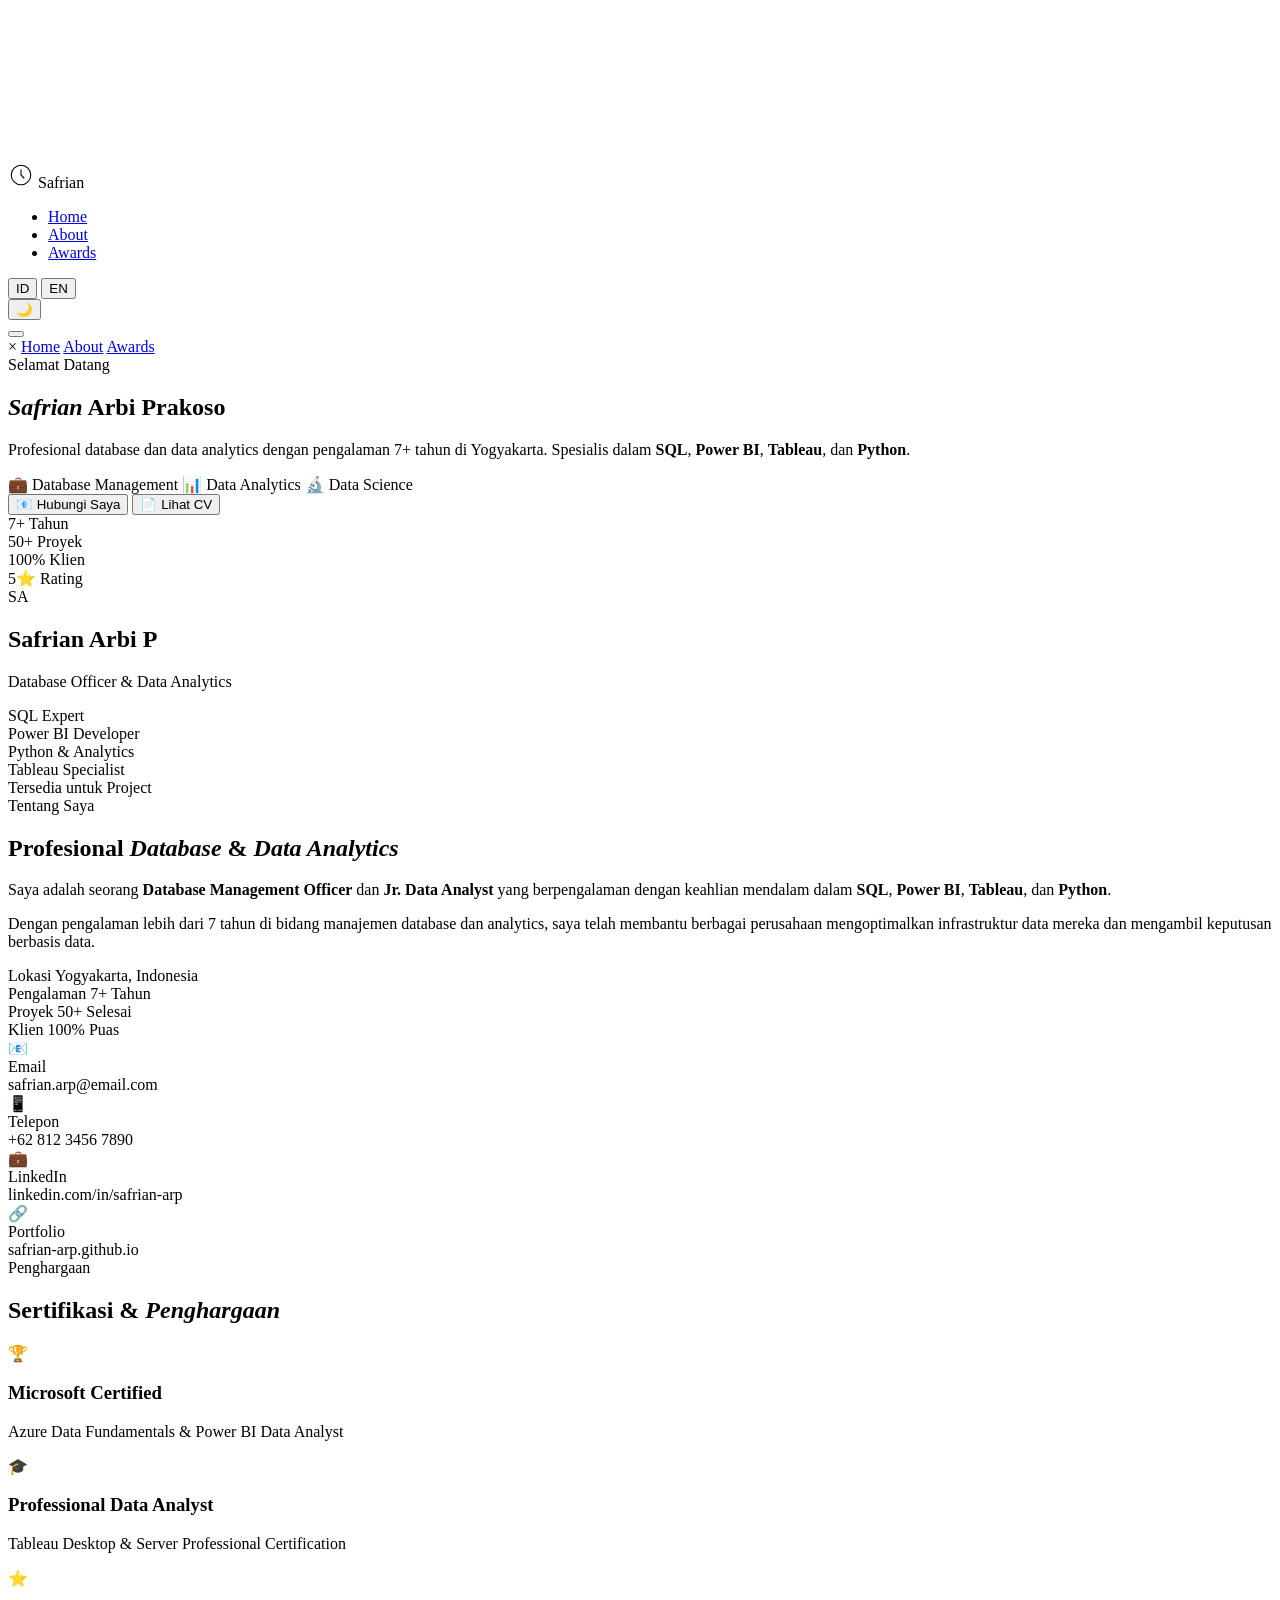
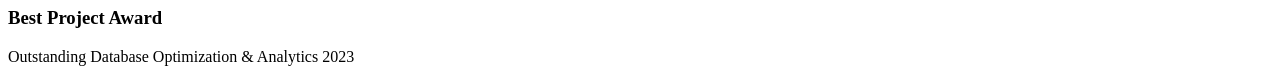
==== index.html @ 68225b96 "Refactor: Create index.html (HTML structure only)" ====
<!DOCTYPE html>
<html lang="id" data-theme="light">
<head>
  <meta charset="UTF-8"/>
  <meta name="viewport" content="width=device-width, initial-scale=1.0"/>
  <title>Safrian Arbi Prakoso | Database Management Officer & Data Analytics</title>
  <meta name="description" content="Safrian Arbi Prakoso — Database Management Officer & Jr. Data Analytics/Scientist berpengalaman 7+ tahun di Yogyakarta. Spesialis SQL, Power BI, Tableau, Python."/>
  <meta name="author" content="Safrian Arbi Prakoso"/>
  
  <!-- Premium Typography -->
  <link rel="preconnect" href="https://fonts.googleapis.com"/>
  <link rel="preconnect" href="https://fonts.gstatic.com" crossorigin/>
  <link href="https://fonts.googleapis.com/css2?family=Poppins:ital,wght@0,300;0,400;0,500;0,600;0,700;1,300;1,400&family=Space+Mono:wght@400;700&display=swap" rel="stylesheet"/>

  <!-- Stylesheet -->
  <link rel="stylesheet" href="css/style.css"/>
</head>
<body data-scroll="0">
  <canvas id="bg-canvas"></canvas>

  <!-- Navigation -->
  <nav>
    <div class="nav-logo">
      <svg viewBox="0 0 24 24" width="26" height="26" stroke="currentColor" fill="none">
        <circle cx="12" cy="12" r="9"></circle>
        <path d="M12 7v5l3 3"></path>
      </svg>
      <span>Safrian</span>
    </div>
    
    <div class="nav-right">
      <ul class="nav-links">
        <li><a href="#hero" class="active">Home</a></li>
        <li><a href="#about">About</a></li>
        <li><a href="#awards">Awards</a></li>
      </ul>
      
      <div class="nav-controls">
        <div class="lang-toggle">
          <button class="lang-btn active" data-lang="id">ID</button>
          <button class="lang-btn" data-lang="en">EN</button>
        </div>
        <button class="dark-toggle" aria-label="Toggle dark mode">🌙</button>
      </div>
    </div>
    
    <button class="hamburger" aria-label="Menu">
      <span></span>
      <span></span>
      <span></span>
    </button>
  </nav>

  <div class="mobile-menu">
    <span class="mobile-close">&times;</span>
    <a href="#hero">Home</a>
    <a href="#about">About</a>
    <a href="#awards">Awards</a>
  </div>

  <!-- Hero Section -->
  <section class="hero" id="hero">
    <div class="hero-bg-blob"></div>
    
    <div class="hero-left animate-fade-up">
      <div class="hero-eyebrow">
        <div class="hero-eyebrow-line"></div>
        <span class="hero-eyebrow-text">Selamat Datang</span>
        <div class="hero-eyebrow-line"></div>
      </div>

      <h1 class="hero-name animate-slide-left stagger-1">
        <em>Safrian</em> Arbi Prakoso
      </h1>

      <div class="hero-title-typing animate-fade-up stagger-2">
        <span id="typing-text"></span>
        <span class="typing-cursor"></span>
      </div>

      <p class="hero-desc animate-fade-up stagger-3">
        Profesional database dan data analytics dengan pengalaman 7+ tahun di Yogyakarta. 
        Spesialis dalam <strong>SQL</strong>, <strong>Power BI</strong>, <strong>Tableau</strong>, dan <strong>Python</strong>.
      </p>

      <div class="hero-badges animate-fade-up stagger-4">
        <span class="hero-badge">💼 Database Management</span>
        <span class="hero-badge">📊 Data Analytics</span>
        <span class="hero-badge">🔬 Data Science</span>
      </div>

      <div class="hero-actions animate-fade-up stagger-5">
        <button class="btn-outline">
          📧 Hubungi Saya
        </button>
        <button class="btn-outline">
          📄 Lihat CV
        </button>
      </div>

      <div class="hero-stats animate-scale stagger-3">
        <div>
          <span class="stat-num">7+</span>
          <span class="stat-label">Tahun</span>
        </div>
        <div>
          <span class="stat-num">50+</span>
          <span class="stat-label">Proyek</span>
        </div>
        <div>
          <span class="stat-num">100%</span>
          <span class="stat-label">Klien</span>
        </div>
        <div>
          <span class="stat-num">5⭐</span>
          <span class="stat-label">Rating</span>
        </div>
      </div>
    </div>

    <div class="hero-right animate-slide-right stagger-2">
      <div class="hero-card">
        <div class="hc-avatar">
          <!-- Placeholder avatar - ganti dengan foto Anda atau uncomment untuk menggunakan gambar -->
          <span>SA</span>
          <!-- <img src="images/profile.jpg" alt="Safrian Arbi Prakoso"> -->
        </div>
        <h2 class="hc-name">Safrian Arbi P</h2>
        <p class="hc-title">Database Officer & Data Analytics</p>
        
        <div class="hc-items">
          <div class="hc-item">
            <span class="hc-dot"></span>
            <span>SQL Expert</span>
          </div>
          <div class="hc-item">
            <span class="hc-dot"></span>
            <span>Power BI Developer</span>
          </div>
          <div class="hc-item">
            <span class="hc-dot"></span>
            <span>Python & Analytics</span>
          </div>
          <div class="hc-item">
            <span class="hc-dot"></span>
            <span>Tableau Specialist</span>
          </div>
        </div>

        <div class="hc-available">
          <span class="hc-pulse"></span>
          Tersedia untuk Project
        </div>
      </div>
    </div>
  </section>

  <!-- About Section -->
  <section id="about">
    <div class="section-inner">
      <div class="section-label animate-fade-up">
        <div class="section-label-line"></div>
        <span class="section-label-text">Tentang Saya</span>
      </div>
      <h2 class="section-title animate-fade-up stagger-1">
        Profesional <em>Database</em> & <em>Data Analytics</em>
      </h2>

      <div class="about-grid animate-fade-up stagger-2">
        <div class="about-text">
          <p>
            Saya adalah seorang <strong>Database Management Officer</strong> dan <strong>Jr. Data Analyst</strong> 
            yang berpengalaman dengan keahlian mendalam dalam <strong>SQL</strong>, <strong>Power BI</strong>, <strong>Tableau</strong>, 
            dan <strong>Python</strong>.
          </p>
          <p>
            Dengan pengalaman lebih dari 7 tahun di bidang manajemen database dan analytics, saya telah membantu 
            berbagai perusahaan mengoptimalkan infrastruktur data mereka dan mengambil keputusan berbasis data.
          </p>

          <div class="about-highlights">
            <div class="hl-item">
              <span class="hl-label">Lokasi</span>
              <span class="hl-val">Yogyakarta, Indonesia</span>
            </div>
            <div class="hl-item">
              <span class="hl-label">Pengalaman</span>
              <span class="hl-val">7+ Tahun</span>
            </div>
            <div class="hl-item">
              <span class="hl-label">Proyek</span>
              <span class="hl-val">50+ Selesai</span>
            </div>
            <div class="hl-item">
              <span class="hl-label">Klien</span>
              <span class="hl-val">100% Puas</span>
            </div>
          </div>
        </div>

        <div class="about-info">
          <div class="ai-item">
            <div class="ai-icon">📧</div>
            <div>
              <div class="ai-label">Email</div>
              <div class="ai-val">safrian.arp@email.com</div>
            </div>
          </div>
          <div class="ai-item">
            <div class="ai-icon">📱</div>
            <div>
              <div class="ai-label">Telepon</div>
              <div class="ai-val">+62 812 3456 7890</div>
            </div>
          </div>
          <div class="ai-item">
            <div class="ai-icon">💼</div>
            <div>
              <div class="ai-label">LinkedIn</div>
              <div class="ai-val">linkedin.com/in/safrian-arp</div>
            </div>
          </div>
          <div class="ai-item">
            <div class="ai-icon">🔗</div>
            <div>
              <div class="ai-label">Portfolio</div>
              <div class="ai-val">safrian-arp.github.io</div>
            </div>
          </div>
        </div>
      </div>
    </div>
  </section>

  <!-- Awards Section -->
  <section id="awards">
    <div class="section-inner">
      <div class="section-label animate-fade-up">
        <div class="section-label-line"></div>
        <span class="section-label-text">Penghargaan</span>
      </div>
      <h2 class="section-title animate-fade-up stagger-1">
        Sertifikasi & <em>Penghargaan</em>
      </h2>

      <div class="awards-grid animate-fade-up stagger-2">
        <div class="award-card">
          <span class="award-icon">🏆</span>
          <h3 class="award-title">Microsoft Certified</h3>
          <p class="award-desc">Azure Data Fundamentals & Power BI Data Analyst</p>
        </div>
        <div class="award-card">
          <span class="award-icon">🎓</span>
          <h3 class="award-title">Professional Data Analyst</h3>
          <p class="award-desc">Tableau Desktop & Server Professional Certification</p>
        </div>
        <div class="award-card">
          <span class="award-icon">⭐</span>
          <h3 class="award-title">Best Project Award</h3>
          <p class="award-desc">Outstanding Database Optimization & Analytics 2023</p>
        </div>
      </div>
    </div>
  </section>

  <!-- JavaScript -->
  <script src="js/script.js"></script>
</body>
</html>
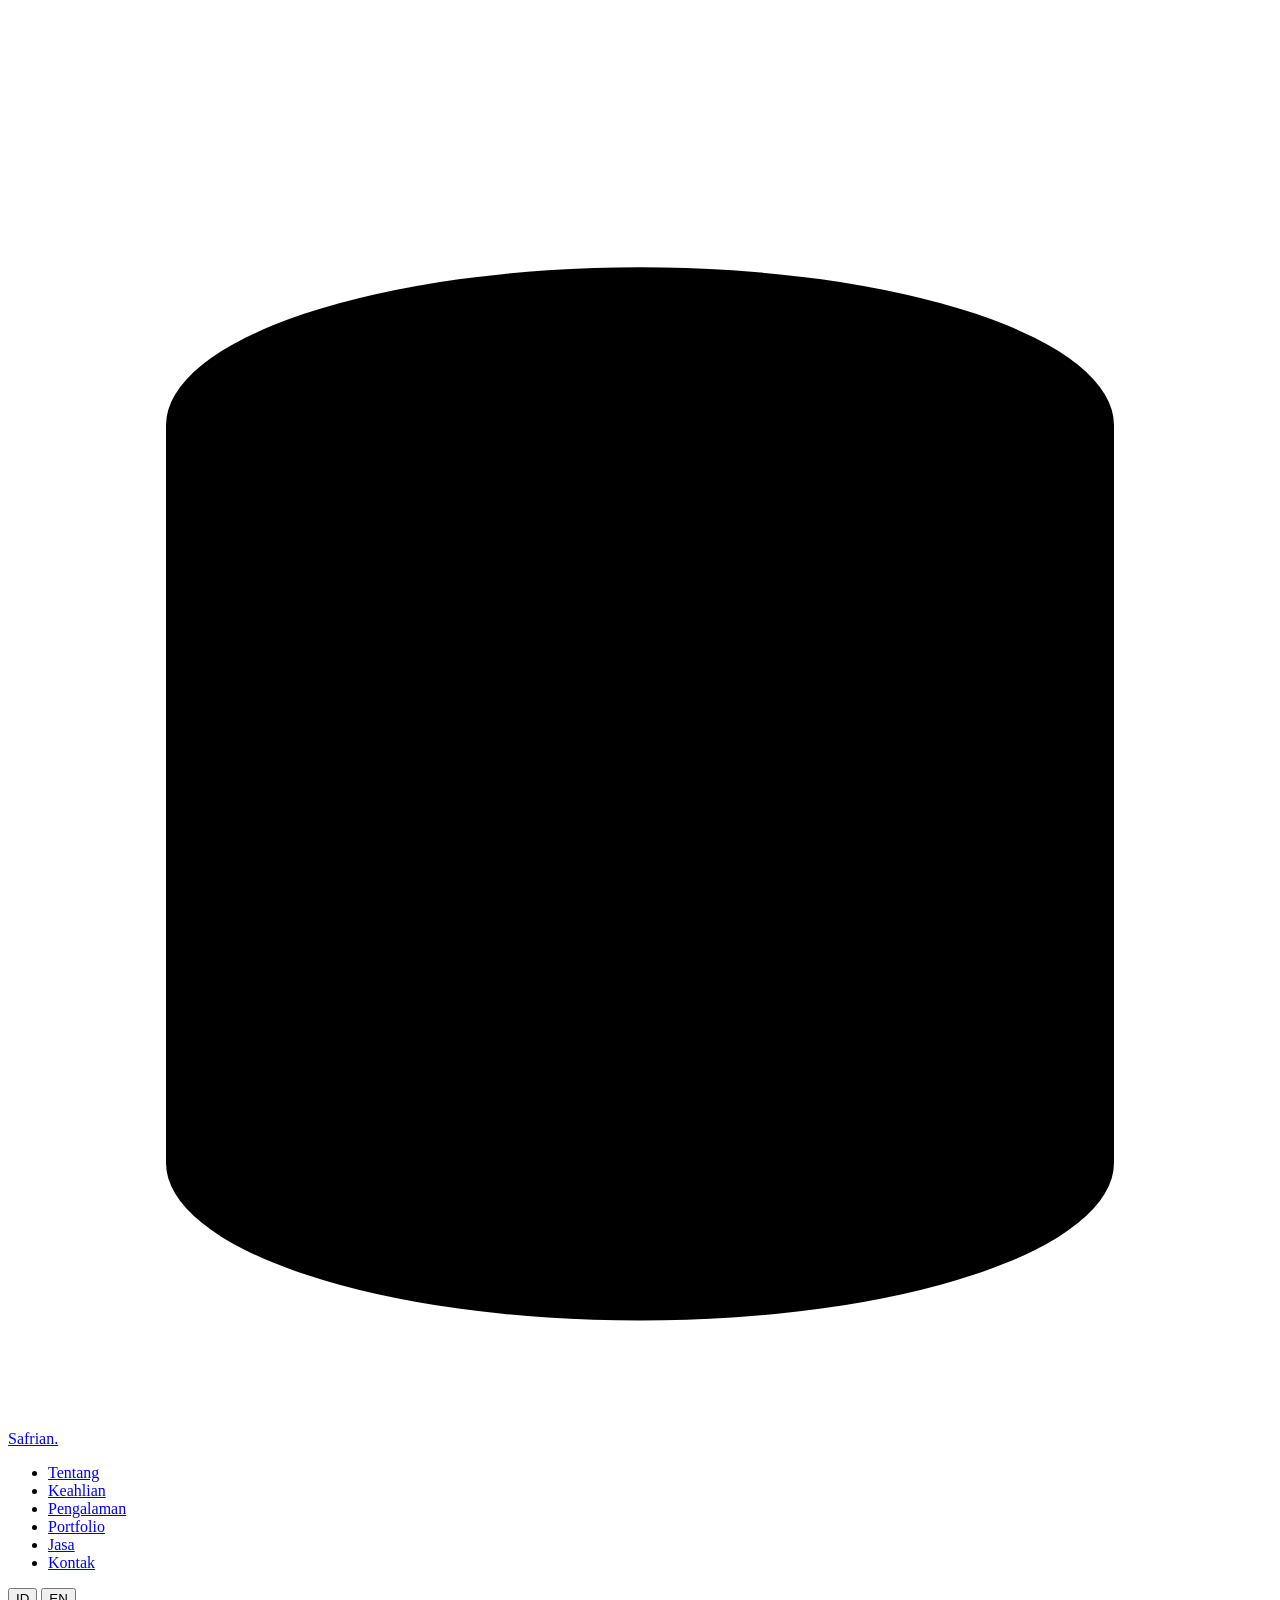
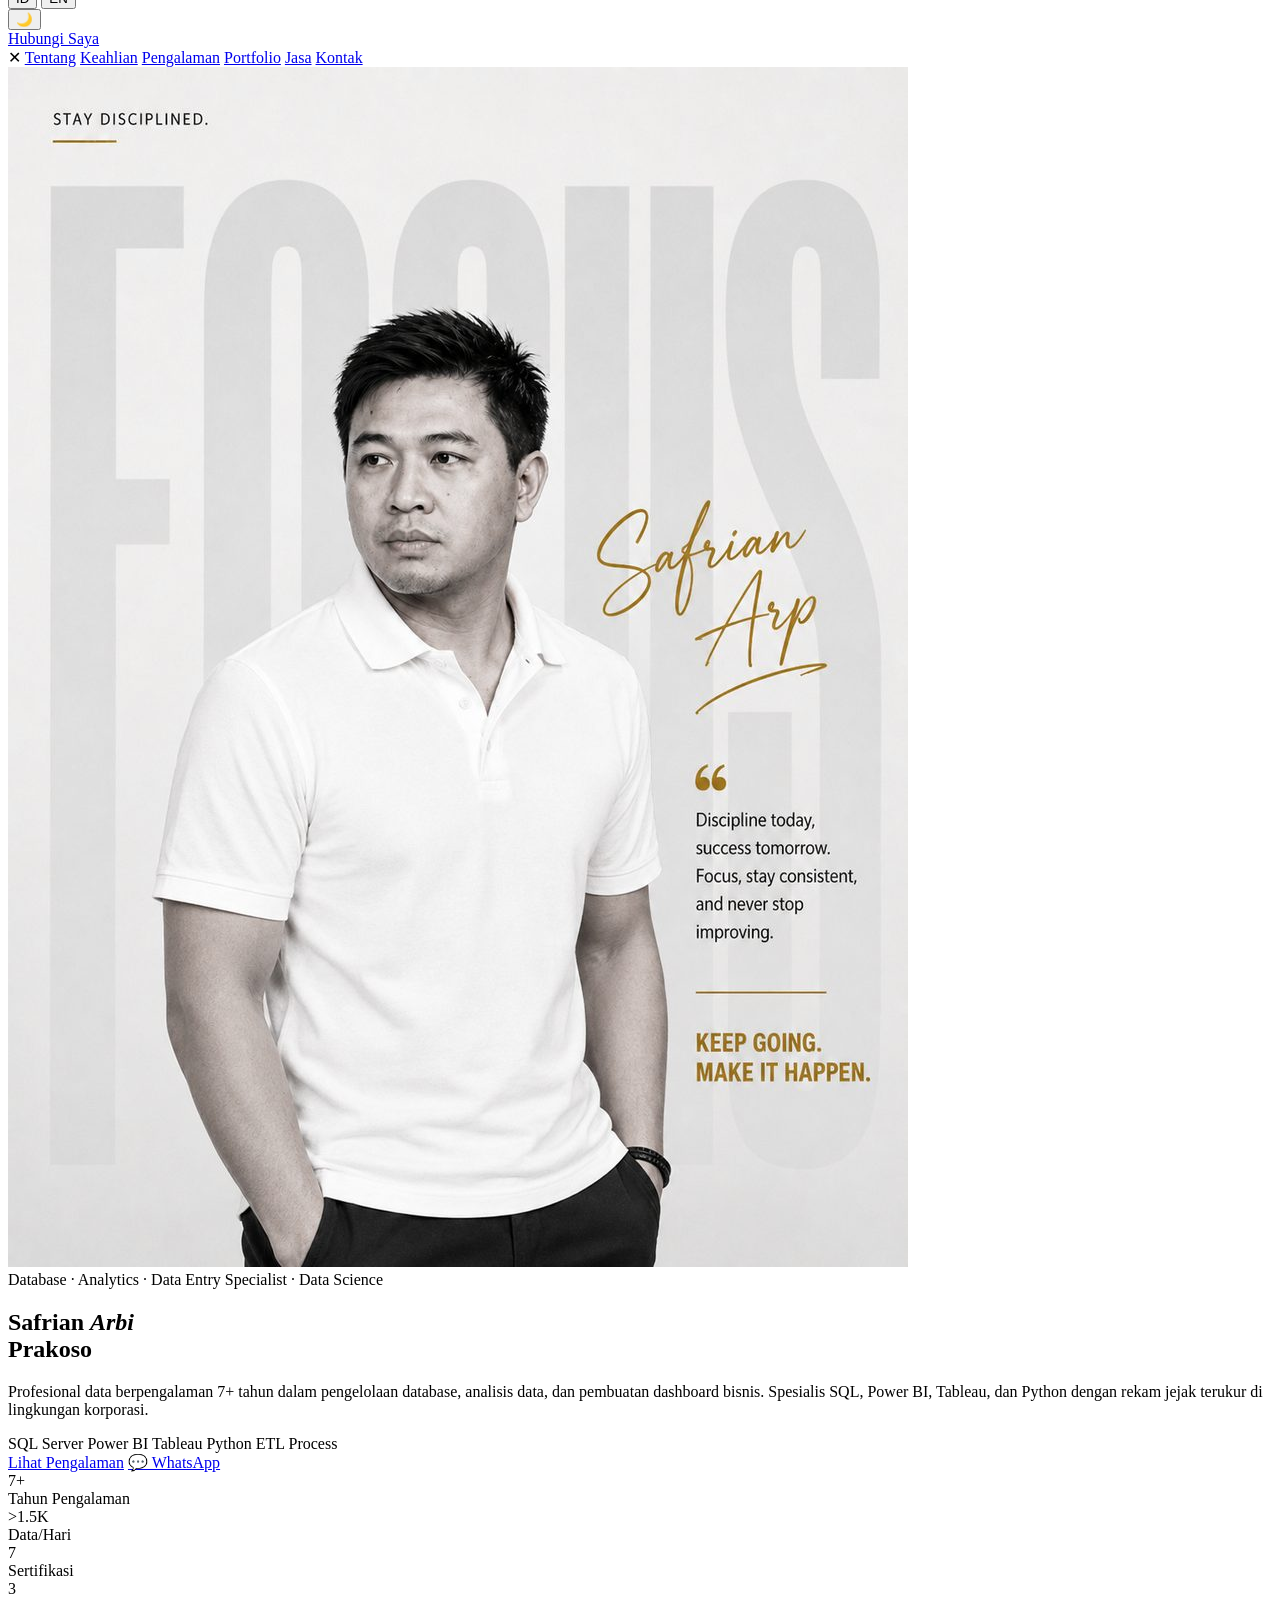
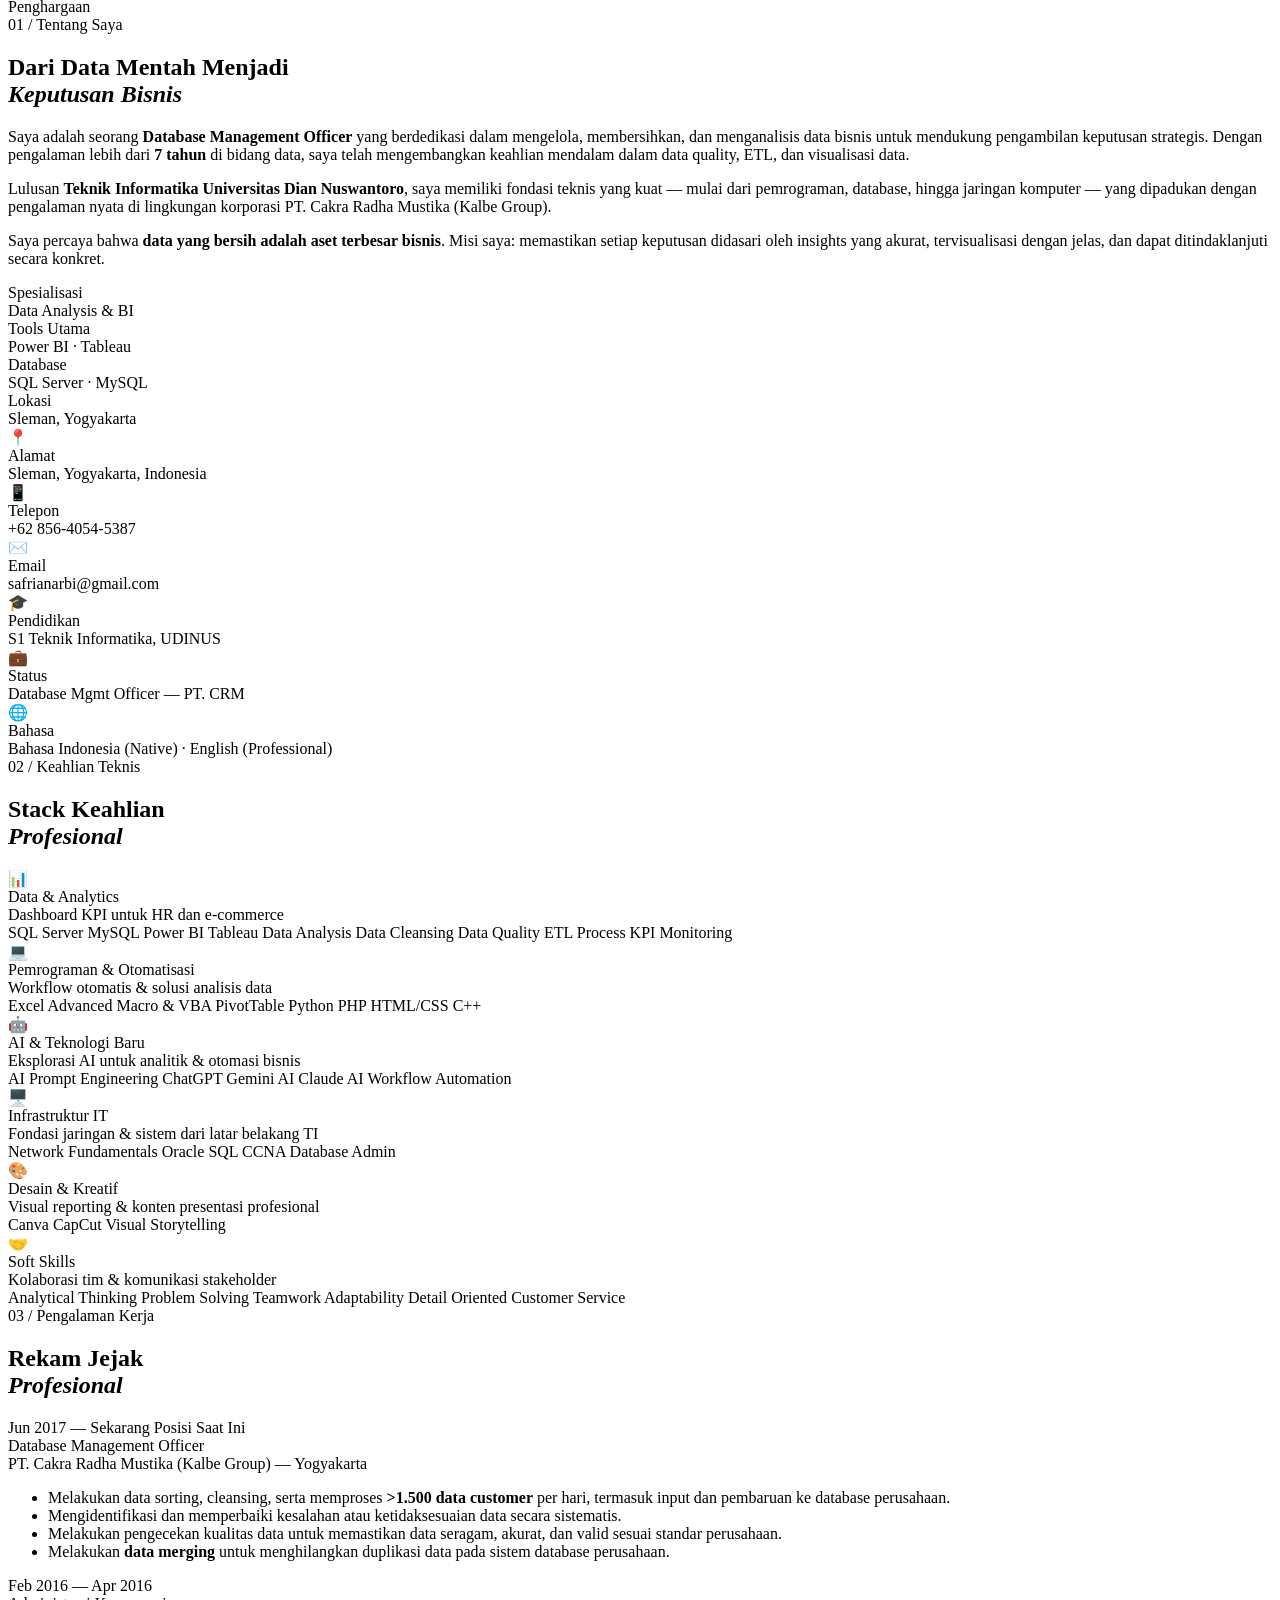
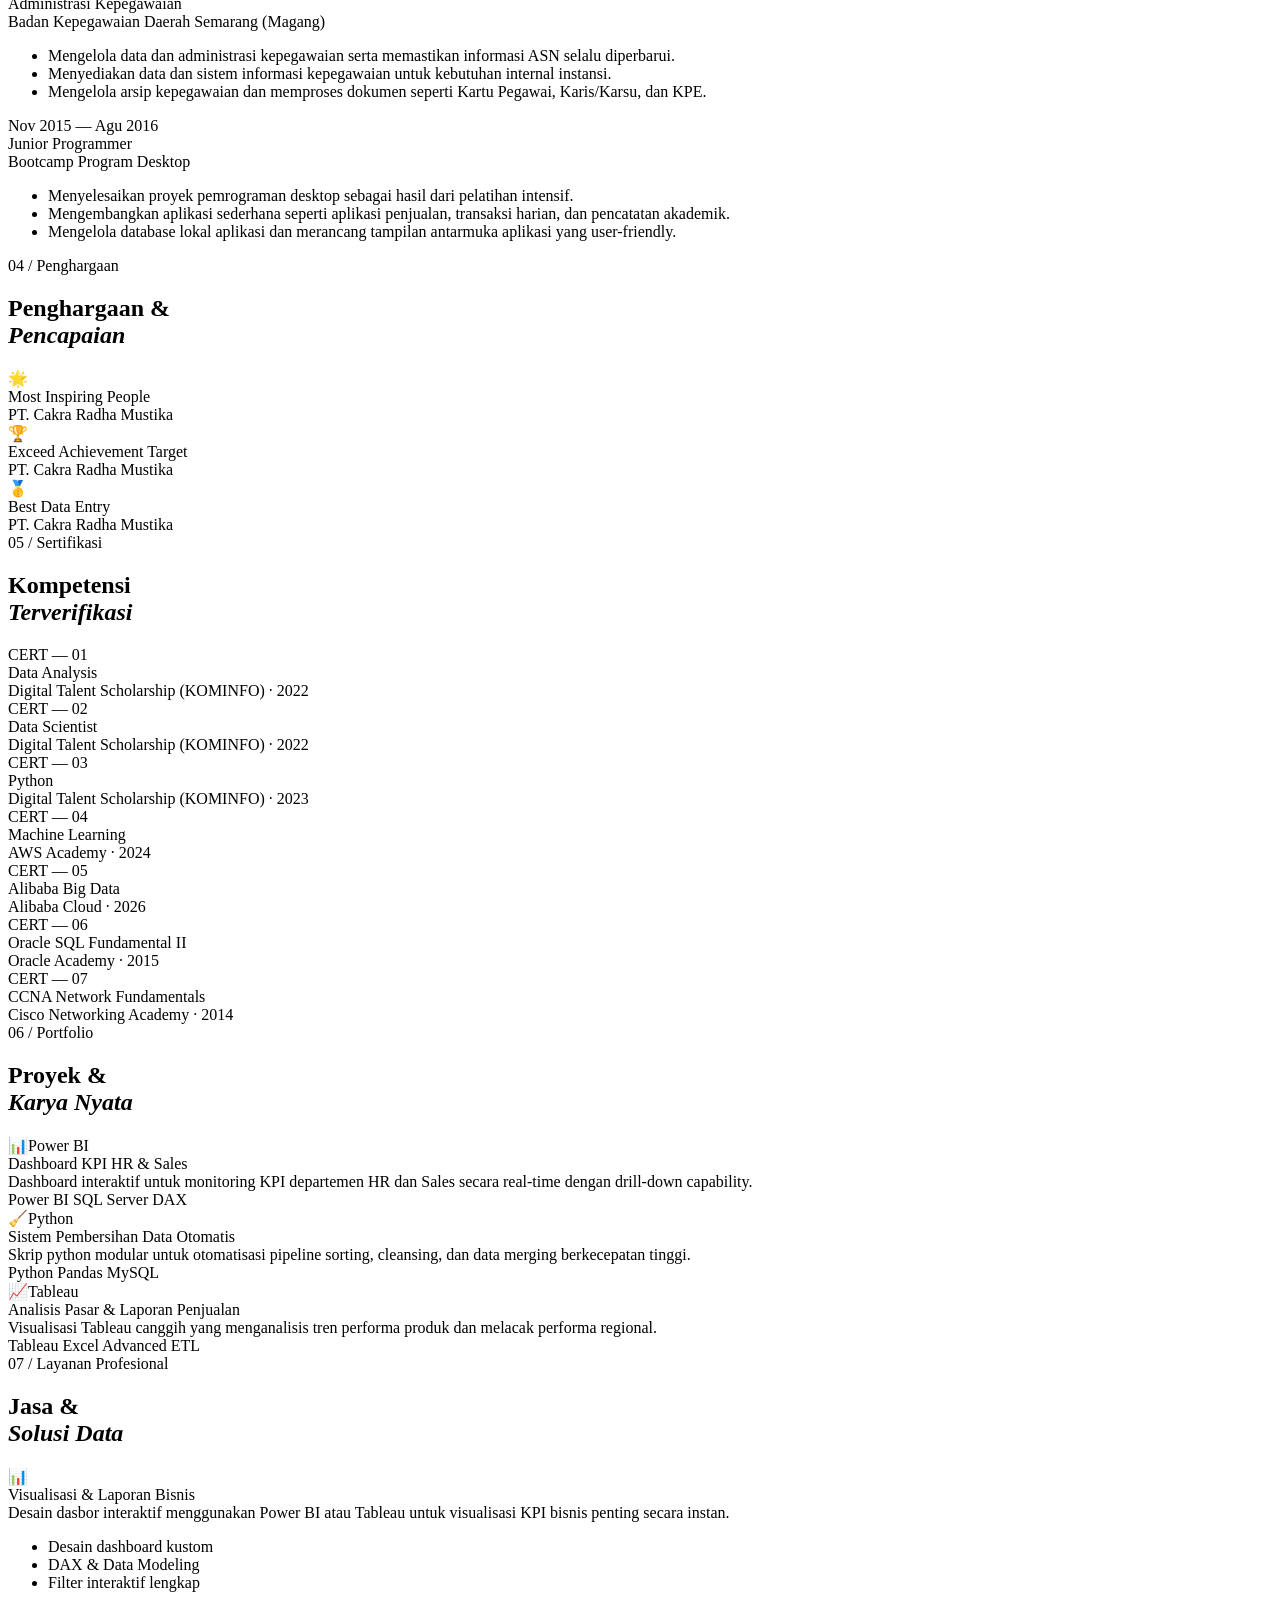
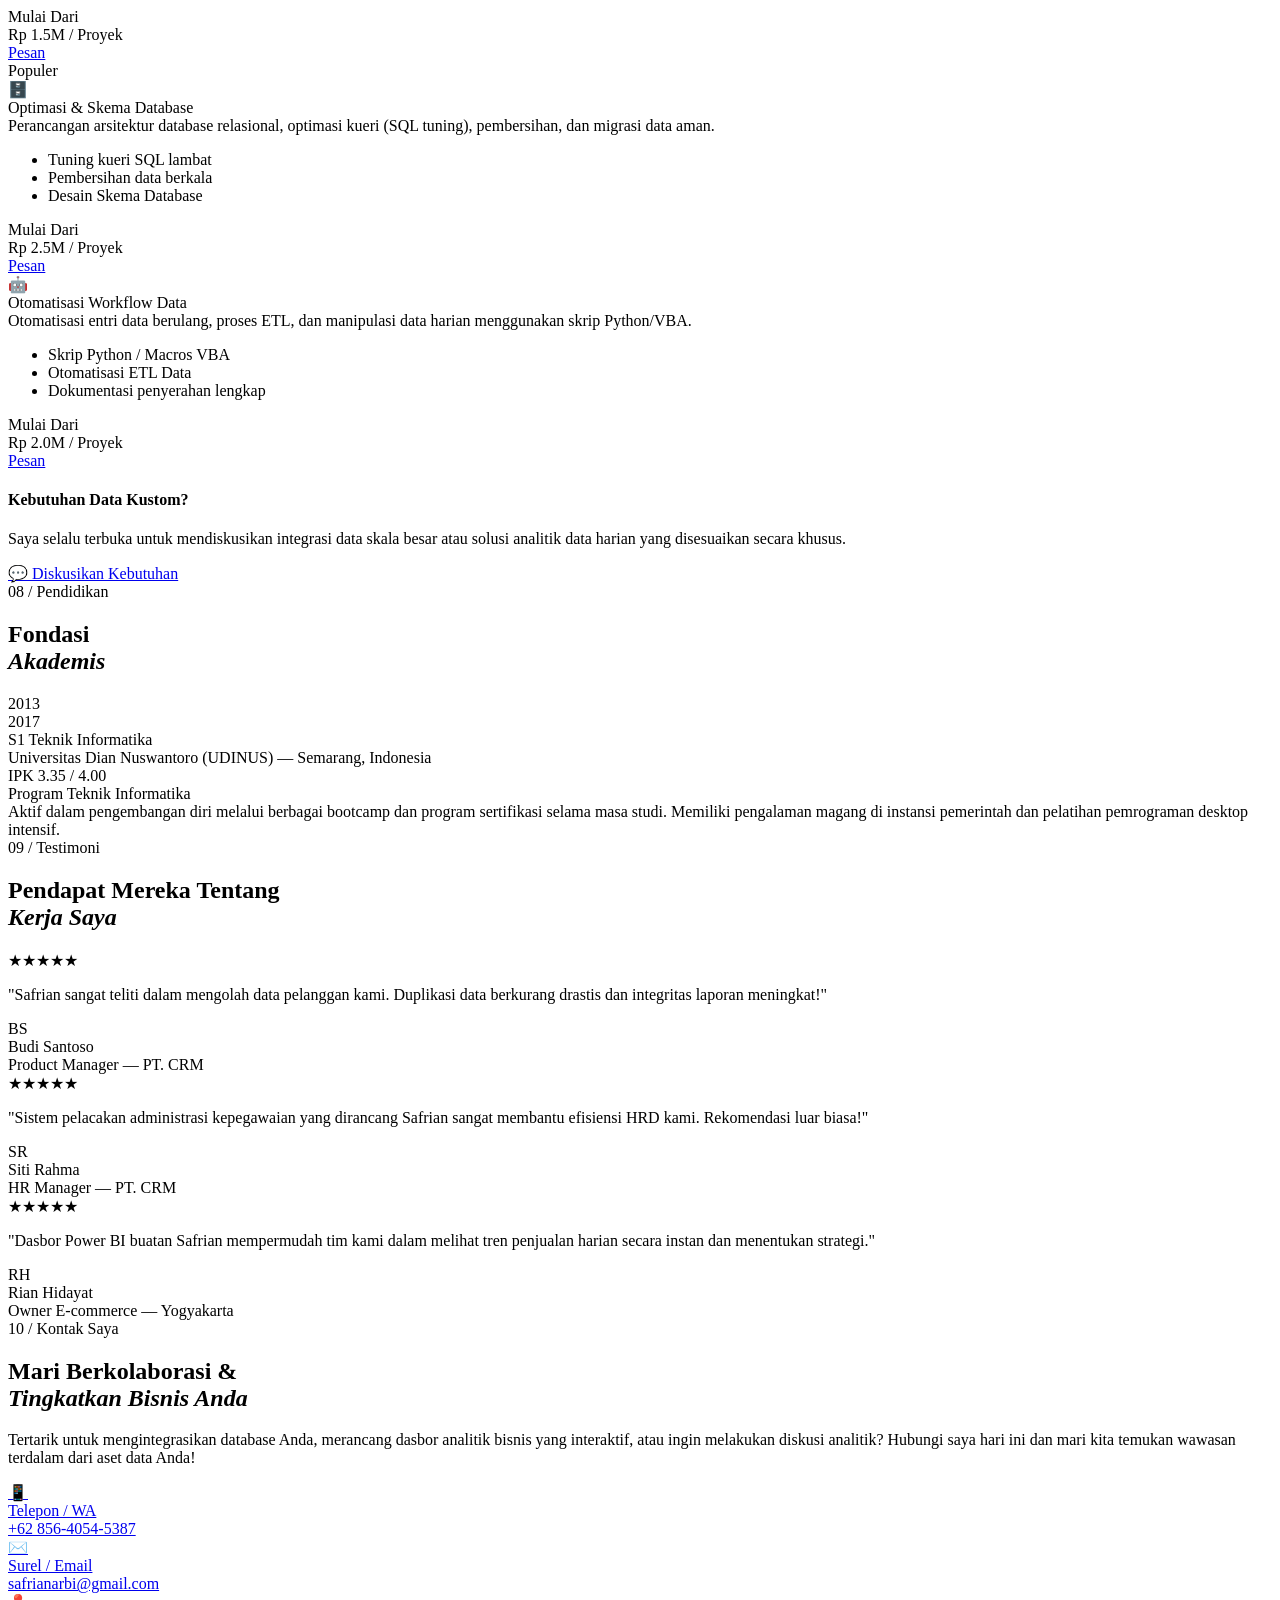
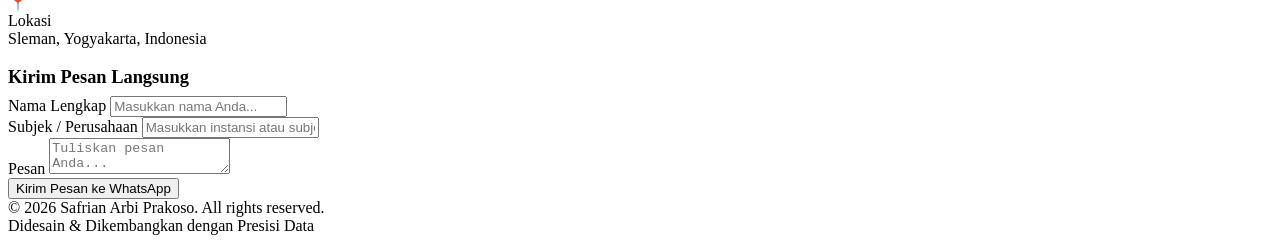
==== commit 6d457c11: "Add files via upload" ====
--- a/index.html
+++ b/index.html
@@ -3,267 +3,791 @@
 <head>
   <meta charset="UTF-8"/>
   <meta name="viewport" content="width=device-width, initial-scale=1.0"/>
-  <title>Safrian Arbi Prakoso | Database Management Officer & Data Analytics</title>
-  <meta name="description" content="Safrian Arbi Prakoso — Database Management Officer & Jr. Data Analytics/Scientist berpengalaman 7+ tahun di Yogyakarta. Spesialis SQL, Power BI, Tableau, Python."/>
+  <title>Safrian Arbi Prakoso | Database Management Officer &amp; Data Analytics</title>
+  <meta name="description" content="Safrian Arbi Prakoso — Database Management Officer &amp; Data Analytics/Scientist berpengalaman 7+ tahun di Yogyakarta. Spesialis SQL, Power BI, Tableau, Python."/>
   <meta name="author" content="Safrian Arbi Prakoso"/>
-  
+
   <!-- Premium Typography -->
   <link rel="preconnect" href="https://fonts.googleapis.com"/>
   <link rel="preconnect" href="https://fonts.gstatic.com" crossorigin/>
   <link href="https://fonts.googleapis.com/css2?family=Poppins:ital,wght@0,300;0,400;0,500;0,600;0,700;1,300;1,400&family=Space+Mono:wght@400;700&display=swap" rel="stylesheet"/>
 
-  <!-- Stylesheet -->
-  <link rel="stylesheet" href="css/style.css"/>
+  <!-- External Stylesheet -->
+  <link rel="stylesheet" href="assets/css/style.css"/>
 </head>
-<body data-scroll="0">
+<body>
+
+<!-- Floating Particles Background Canvas -->
   <canvas id="bg-canvas"></canvas>
 
-  <!-- Navigation -->
-  <nav>
-    <div class="nav-logo">
-      <svg viewBox="0 0 24 24" width="26" height="26" stroke="currentColor" fill="none">
-        <circle cx="12" cy="12" r="9"></circle>
-        <path d="M12 7v5l3 3"></path>
+  <!-- ==========================================
+       NAVIGATION BAR
+       ========================================== -->
+  <nav id="navbar">
+    <a href="#" class="nav-logo">
+      <svg viewBox="0 0 24 24" stroke-width="2" stroke-linecap="round" stroke-linejoin="round">
+        <ellipse cx="12" cy="5" rx="9" ry="3"></ellipse>
+        <path d="M3 5V19A9 3 0 0 0 21 19V5"></path>
+        <path d="M3 12A9 3 0 0 0 21 12"></path>
       </svg>
-      <span>Safrian</span>
-    </div>
+      <span>Safrian.</span>
+    </a>
+    
+    <ul class="nav-links">
+      <li><a href="#about" id="navAbout" class="active">Tentang</a></li>
+      <li><a href="#skills" id="navSkills">Keahlian</a></li>
+      <li><a href="#experience" id="navExp">Pengalaman</a></li>
+      <li><a href="#portfolio" id="navPortfolio">Portfolio</a></li>
+      <li><a href="#jasa" id="navJasa">Jasa</a></li>
+      <li><a href="#contact" id="navContact">Kontak</a></li>
+    </ul>
     
     <div class="nav-right">
-      <ul class="nav-links">
-        <li><a href="#hero" class="active">Home</a></li>
-        <li><a href="#about">About</a></li>
-        <li><a href="#awards">Awards</a></li>
-      </ul>
-      
       <div class="nav-controls">
         <div class="lang-toggle">
-          <button class="lang-btn active" data-lang="id">ID</button>
-          <button class="lang-btn" data-lang="en">EN</button>
-        </div>
-        <button class="dark-toggle" aria-label="Toggle dark mode">🌙</button>
-      </div>
+          <button class="lang-btn active" id="lang-id" onclick="setLang('id')">ID</button>
+          <button class="lang-btn" id="lang-en" onclick="setLang('en')">EN</button>
+        </div>
+        <button class="dark-toggle" onclick="toggleDark()" title="Toggle dark mode" id="theme-btn">🌙</button>
+      </div>
+      <a href="https://wa.me/6285640545387?text=Halo%20Safrian%2C%20saya%20tertarik%20untuk%20berdiskusi." target="_blank" class="nav-cta" id="navCta">Hubungi Saya</a>
+      <div class="hamburger" onclick="toggleMenu()">
+        <span></span>
+        <span></span>
+        <span></span>
+      </div>
+    </div>
+  </nav>
+
+  <!-- Mobile Menu Drawer -->
+  <div class="mobile-menu" id="mobileMenu">
+    <span class="mobile-close" onclick="toggleMenu()">✕</span>
+    <a href="#about" onclick="toggleMenu()" id="mAbout">Tentang</a>
+    <a href="#skills" onclick="toggleMenu()" id="mSkills">Keahlian</a>
+    <a href="#experience" onclick="toggleMenu()" id="mExp">Pengalaman</a>
+    <a href="#portfolio" onclick="toggleMenu()" id="mPortfolio">Portfolio</a>
+    <a href="#jasa" onclick="toggleMenu()" id="mJasa">Jasa</a>
+    <a href="#contact" onclick="toggleMenu()" id="mContact">Kontak</a>
+  </div>
+
+  <!-- ==========================================
+       HERO SECTION
+       ========================================== -->
+  <section class="hero" id="home">
+    <div class="hero-bg">
+      <div class="hero-bg-grid"></div>
+      <div class="hero-bg-blob"></div>
     </div>
     
-    <button class="hamburger" aria-label="Menu">
-      <span></span>
-      <span></span>
-      <span></span>
-    </button>
-  </nav>
-
-  <div class="mobile-menu">
-    <span class="mobile-close">&times;</span>
-    <a href="#hero">Home</a>
-    <a href="#about">About</a>
-    <a href="#awards">Awards</a>
-  </div>
-
-  <!-- Hero Section -->
-  <section class="hero" id="hero">
-    <div class="hero-bg-blob"></div>
-    
-    <div class="hero-left animate-fade-up">
-      <div class="hero-eyebrow">
+    <div class="hero-grid">
+      <div class="hero-photo fade-up">
+        <img src="[data-uri]" alt="Safrian Arbi Prakoso — Database Management Officer & Data Analytics" loading="eager" />
+      </div>
+      <div class="hero-left">
+      <div class="hero-eyebrow fade-up">
         <div class="hero-eyebrow-line"></div>
-        <span class="hero-eyebrow-text">Selamat Datang</span>
-        <div class="hero-eyebrow-line"></div>
-      </div>
-
-      <h1 class="hero-name animate-slide-left stagger-1">
-        <em>Safrian</em> Arbi Prakoso
-      </h1>
-
-      <div class="hero-title-typing animate-fade-up stagger-2">
-        <span id="typing-text"></span>
+        <span class="hero-eyebrow-text" id="heroEye">Database · Analytics · Data Entry Specialist · Data Science</span>
+      </div>
+      
+      <h1 class="hero-name fade-up fd1">Safrian <em>Arbi</em><br>Prakoso</h1>
+      
+      <div class="hero-title-typing fade-up fd2">
+        <span id="heroTitleTyping"></span>
         <span class="typing-cursor"></span>
       </div>
-
-      <p class="hero-desc animate-fade-up stagger-3">
-        Profesional database dan data analytics dengan pengalaman 7+ tahun di Yogyakarta. 
-        Spesialis dalam <strong>SQL</strong>, <strong>Power BI</strong>, <strong>Tableau</strong>, dan <strong>Python</strong>.
+      
+      <p class="hero-desc fade-up fd3" id="heroDesc">
+        Profesional data berpengalaman 7+ tahun dalam pengelolaan database, analisis data, dan pembuatan dashboard bisnis. Spesialis SQL, Power BI, Tableau, dan Python dengan rekam jejak terukur di lingkungan korporasi.
       </p>
-
-      <div class="hero-badges animate-fade-up stagger-4">
-        <span class="hero-badge">💼 Database Management</span>
-        <span class="hero-badge">📊 Data Analytics</span>
-        <span class="hero-badge">🔬 Data Science</span>
-      </div>
-
-      <div class="hero-actions animate-fade-up stagger-5">
-        <button class="btn-outline">
-          📧 Hubungi Saya
-        </button>
-        <button class="btn-outline">
-          📄 Lihat CV
-        </button>
-      </div>
-
-      <div class="hero-stats animate-scale stagger-3">
+      
+      <div class="hero-badges fade-up fd3">
+        <span class="hero-badge">SQL Server</span>
+        <span class="hero-badge">Power BI</span>
+        <span class="hero-badge">Tableau</span>
+        <span class="hero-badge">Python</span>
+        <span class="hero-badge">ETL Process</span>
+      </div>
+      
+      <div class="hero-actions fade-up fd4">
+        <a href="#experience" class="btn-primary" id="heroBtnExp">Lihat Pengalaman</a>
+        <a href="https://wa.me/6285640545387?text=Halo%20Safrian%2C%20saya%20tertarik%20untuk%20berdiskusi." target="_blank" class="btn-outline" id="heroBtnWA">💬 WhatsApp</a>
+      </div>
+      
+      <div class="hero-stats fade-up fd5">
         <div>
           <span class="stat-num">7+</span>
-          <span class="stat-label">Tahun</span>
+          <div class="stat-label" id="statExp">Tahun Pengalaman</div>
         </div>
         <div>
-          <span class="stat-num">50+</span>
-          <span class="stat-label">Proyek</span>
+          <span class="stat-num">>1.5K</span>
+          <div class="stat-label" id="statData">Data/Hari</div>
         </div>
         <div>
-          <span class="stat-num">100%</span>
-          <span class="stat-label">Klien</span>
+          <span class="stat-num">7</span>
+          <div class="stat-label" id="statCert">Sertifikasi</div>
         </div>
         <div>
-          <span class="stat-num">5⭐</span>
-          <span class="stat-label">Rating</span>
-        </div>
-      </div>
-    </div>
-
-    <div class="hero-right animate-slide-right stagger-2">
-      <div class="hero-card">
-        <div class="hc-avatar">
-          <!-- Placeholder avatar - ganti dengan foto Anda atau uncomment untuk menggunakan gambar -->
-          <span>SA</span>
-          <!-- <img src="images/profile.jpg" alt="Safrian Arbi Prakoso"> -->
-        </div>
-        <h2 class="hc-name">Safrian Arbi P</h2>
-        <p class="hc-title">Database Officer & Data Analytics</p>
-        
-        <div class="hc-items">
-          <div class="hc-item">
-            <span class="hc-dot"></span>
-            <span>SQL Expert</span>
-          </div>
-          <div class="hc-item">
-            <span class="hc-dot"></span>
-            <span>Power BI Developer</span>
-          </div>
-          <div class="hc-item">
-            <span class="hc-dot"></span>
-            <span>Python & Analytics</span>
-          </div>
-          <div class="hc-item">
-            <span class="hc-dot"></span>
-            <span>Tableau Specialist</span>
-          </div>
-        </div>
-
-        <div class="hc-available">
-          <span class="hc-pulse"></span>
-          Tersedia untuk Project
-        </div>
-      </div>
-    </div>
-  </section>
-
-  <!-- About Section -->
+          <span class="stat-num">3</span>
+          <div class="stat-label" id="statAward">Penghargaan</div>
+        </div>
+      </div>
+    </div>
+    </div>
+    
+
+  </section>
+
+  <!-- ==========================================
+       ABOUT SECTION
+       ========================================== -->
   <section id="about">
     <div class="section-inner">
-      <div class="section-label animate-fade-up">
-        <div class="section-label-line"></div>
-        <span class="section-label-text">Tentang Saya</span>
-      </div>
-      <h2 class="section-title animate-fade-up stagger-1">
-        Profesional <em>Database</em> & <em>Data Analytics</em>
-      </h2>
-
-      <div class="about-grid animate-fade-up stagger-2">
-        <div class="about-text">
-          <p>
-            Saya adalah seorang <strong>Database Management Officer</strong> dan <strong>Jr. Data Analyst</strong> 
-            yang berpengalaman dengan keahlian mendalam dalam <strong>SQL</strong>, <strong>Power BI</strong>, <strong>Tableau</strong>, 
-            dan <strong>Python</strong>.
-          </p>
-          <p>
-            Dengan pengalaman lebih dari 7 tahun di bidang manajemen database dan analytics, saya telah membantu 
-            berbagai perusahaan mengoptimalkan infrastruktur data mereka dan mengambil keputusan berbasis data.
-          </p>
-
+      <div class="section-label fade-up">
+        <div class="section-label-line"></div>
+        <span class="section-label-text" id="aLabel">01 / Tentang Saya</span>
+      </div>
+      
+      <h2 class="section-title fade-up fd1" id="aTitle">Dari Data Mentah Menjadi<br><em>Keputusan Bisnis</em></h2>
+      
+      <div class="about-grid">
+        <div class="about-text fade-up fd2">
+          <p id="aP1">Saya adalah seorang <strong>Database Management Officer</strong> yang berdedikasi dalam mengelola, membersihkan, dan menganalisis data bisnis untuk mendukung pengambilan keputusan strategis. Dengan pengalaman lebih dari <strong>7 tahun</strong> di bidang data, saya telah mengembangkan keahlian mendalam dalam data quality, ETL, dan visualisasi data.</p>
+          <p id="aP2">Lulusan <strong>Teknik Informatika Universitas Dian Nuswantoro</strong>, saya memiliki fondasi teknis yang kuat — mulai dari pemrograman, database, hingga jaringan komputer — yang dipadukan dengan pengalaman nyata di lingkungan korporasi PT. Cakra Radha Mustika (Kalbe Group).</p>
+          <p id="aP3">Saya percaya bahwa <strong>data yang bersih adalah aset terbesar bisnis</strong>. Misi saya: memastikan setiap keputusan didasari oleh insights yang akurat, tervisualisasi dengan jelas, dan dapat ditindaklanjuti secara konkret.</p>
+          
           <div class="about-highlights">
             <div class="hl-item">
-              <span class="hl-label">Lokasi</span>
-              <span class="hl-val">Yogyakarta, Indonesia</span>
+              <div class="hl-label" id="hlSpec">Spesialisasi</div>
+              <div class="hl-val">Data Analysis & BI</div>
             </div>
             <div class="hl-item">
-              <span class="hl-label">Pengalaman</span>
-              <span class="hl-val">7+ Tahun</span>
+              <div class="hl-label" id="hlTools">Tools Utama</div>
+              <div class="hl-val">Power BI · Tableau</div>
             </div>
             <div class="hl-item">
-              <span class="hl-label">Proyek</span>
-              <span class="hl-val">50+ Selesai</span>
+              <div class="hl-label" id="hlDB">Database</div>
+              <div class="hl-val">SQL Server · MySQL</div>
             </div>
             <div class="hl-item">
-              <span class="hl-label">Klien</span>
-              <span class="hl-val">100% Puas</span>
-            </div>
-          </div>
-        </div>
-
-        <div class="about-info">
+              <div class="hl-label" id="hlLoc">Lokasi</div>
+              <div class="hl-val">Sleman, Yogyakarta</div>
+            </div>
+          </div>
+        </div>
+        
+        <div class="about-info fade-up fd3">
           <div class="ai-item">
-            <div class="ai-icon">📧</div>
-            <div>
-              <div class="ai-label">Email</div>
-              <div class="ai-val">safrian.arp@email.com</div>
+            <div class="ai-icon">📍</div>
+            <div>
+              <div class="ai-label" id="aiAddr">Alamat</div>
+              <div class="ai-val">Sleman, Yogyakarta, Indonesia</div>
             </div>
           </div>
           <div class="ai-item">
             <div class="ai-icon">📱</div>
             <div>
-              <div class="ai-label">Telepon</div>
-              <div class="ai-val">+62 812 3456 7890</div>
+              <div class="ai-label" id="aiPhone">Telepon</div>
+              <div class="ai-val">+62 856-4054-5387</div>
+            </div>
+          </div>
+          <div class="ai-item">
+            <div class="ai-icon">✉️</div>
+            <div>
+              <div class="ai-label" id="aiEmail">Email</div>
+              <div class="ai-val">safrianarbi@gmail.com</div>
+            </div>
+          </div>
+          <div class="ai-item">
+            <div class="ai-icon">🎓</div>
+            <div>
+              <div class="ai-label" id="aiEdu">Pendidikan</div>
+              <div class="ai-val">S1 Teknik Informatika, UDINUS</div>
             </div>
           </div>
           <div class="ai-item">
             <div class="ai-icon">💼</div>
             <div>
-              <div class="ai-label">LinkedIn</div>
-              <div class="ai-val">linkedin.com/in/safrian-arp</div>
+              <div class="ai-label" id="aiStatus">Status</div>
+              <div class="ai-val">Database Mgmt Officer — PT. CRM</div>
             </div>
           </div>
           <div class="ai-item">
-            <div class="ai-icon">🔗</div>
-            <div>
-              <div class="ai-label">Portfolio</div>
-              <div class="ai-val">safrian-arp.github.io</div>
-            </div>
-          </div>
-        </div>
-      </div>
-    </div>
-  </section>
-
-  <!-- Awards Section -->
+            <div class="ai-icon">🌐</div>
+            <div>
+              <div class="ai-label" id="aiLang">Bahasa</div>
+              <div class="ai-val">Bahasa Indonesia (Native) · English (Professional)</div>
+            </div>
+          </div>
+        </div>
+      </div>
+    </div>
+  </section>
+
+  <!-- ==========================================
+       SKILLS SECTION
+       ========================================== -->
+  <section id="skills">
+    <div class="section-inner">
+      <div class="section-label fade-up">
+        <div class="section-label-line"></div>
+        <span class="section-label-text" id="skLabel">02 / Keahlian Teknis</span>
+      </div>
+      
+      <h2 class="section-title fade-up fd1" id="skTitle">Stack Keahlian<br><em>Profesional</em></h2>
+      
+      <div class="skills-grid">
+        <!-- Cat 1 -->
+        <div class="glass-card skill-cat fade-up fd1">
+          <div class="skill-cat-icon">📊</div>
+          <div class="skill-cat-title" id="skCat1">Data & Analytics</div>
+          <div class="skill-cat-desc" id="skCat1Desc">Dashboard KPI untuk HR dan e-commerce</div>
+          <div class="skill-tags">
+            <span class="skill-tag">SQL Server</span>
+            <span class="skill-tag">MySQL</span>
+            <span class="skill-tag">Power BI</span>
+            <span class="skill-tag">Tableau</span>
+            <span class="skill-tag">Data Analysis</span>
+            <span class="skill-tag">Data Cleansing</span>
+            <span class="skill-tag">Data Quality</span>
+            <span class="skill-tag">ETL Process</span>
+            <span class="skill-tag">KPI Monitoring</span>
+          </div>
+        </div>
+        
+        <!-- Cat 2 -->
+        <div class="glass-card skill-cat fade-up fd2">
+          <div class="skill-cat-icon">💻</div>
+          <div class="skill-cat-title" id="skCat2">Pemrograman & Otomatisasi</div>
+          <div class="skill-cat-desc" id="skCat2Desc">Workflow otomatis & solusi analisis data</div>
+          <div class="skill-tags">
+            <span class="skill-tag">Excel Advanced</span>
+            <span class="skill-tag">Macro & VBA</span>
+            <span class="skill-tag">PivotTable</span>
+            <span class="skill-tag">Python</span>
+            <span class="skill-tag">PHP</span>
+            <span class="skill-tag">HTML/CSS</span>
+            <span class="skill-tag">C++</span>
+          </div>
+        </div>
+        
+        <!-- Cat 3 -->
+        <div class="glass-card skill-cat fade-up fd3">
+          <div class="skill-cat-icon">🤖</div>
+          <div class="skill-cat-title" id="skCat3">AI & Teknologi Baru</div>
+          <div class="skill-cat-desc" id="skCat3Desc">Eksplorasi AI untuk analitik & otomasi bisnis</div>
+          <div class="skill-tags">
+            <span class="skill-tag">AI Prompt Engineering</span>
+            <span class="skill-tag">ChatGPT</span>
+            <span class="skill-tag">Gemini AI</span>
+            <span class="skill-tag">Claude AI</span>
+            <span class="skill-tag">Workflow Automation</span>
+          </div>
+        </div>
+        
+        <!-- Cat 4 -->
+        <div class="glass-card skill-cat fade-up fd1">
+          <div class="skill-cat-icon">🖥️</div>
+          <div class="skill-cat-title" id="skCat4">Infrastruktur IT</div>
+          <div class="skill-cat-desc" id="skCat4Desc">Fondasi jaringan & sistem dari latar belakang TI</div>
+          <div class="skill-tags">
+            <span class="skill-tag">Network Fundamentals</span>
+            <span class="skill-tag">Oracle SQL</span>
+            <span class="skill-tag">CCNA</span>
+            <span class="skill-tag">Database Admin</span>
+          </div>
+        </div>
+        
+        <!-- Cat 5 -->
+        <div class="glass-card skill-cat fade-up fd2">
+          <div class="skill-cat-icon">🎨</div>
+          <div class="skill-cat-title" id="skCat5">Desain & Kreatif</div>
+          <div class="skill-cat-desc" id="skCat5Desc">Visual reporting & konten presentasi profesional</div>
+          <div class="skill-tags">
+            <span class="skill-tag">Canva</span>
+            <span class="skill-tag">CapCut</span>
+            <span class="skill-tag">Visual Storytelling</span>
+          </div>
+        </div>
+        
+        <!-- Cat 6 -->
+        <div class="glass-card skill-cat fade-up fd3">
+          <div class="skill-cat-icon">🤝</div>
+          <div class="skill-cat-title" id="skCat6">Soft Skills</div>
+          <div class="skill-cat-desc" id="skCat6Desc">Kolaborasi tim & komunikasi stakeholder</div>
+          <div class="skill-tags">
+            <span class="skill-tag">Analytical Thinking</span>
+            <span class="skill-tag">Problem Solving</span>
+            <span class="skill-tag">Teamwork</span>
+            <span class="skill-tag">Adaptability</span>
+            <span class="skill-tag">Detail Oriented</span>
+            <span class="skill-tag">Customer Service</span>
+          </div>
+        </div>
+      </div>
+    </div>
+  </section>
+
+  <!-- ==========================================
+       EXPERIENCE SECTION
+       ========================================== -->
+  <section id="experience">
+    <div class="section-inner">
+      <div class="section-label fade-up">
+        <div class="section-label-line"></div>
+        <span class="section-label-text" id="exLabel">03 / Pengalaman Kerja</span>
+      </div>
+      
+      <h2 class="section-title fade-up fd1" id="exTitle">Rekam Jejak<br><em>Profesional</em></h2>
+      
+      <div class="timeline">
+        <!-- Job 1 -->
+        <div class="tl-item fade-up fd1">
+          <div class="tl-meta">
+            <span class="tl-period">Jun 2017 — <span id="exNow">Sekarang</span></span>
+            <span class="tl-badge" id="exCurrent">Posisi Saat Ini</span>
+          </div>
+          <div class="tl-role" id="ex1Role">Database Management Officer</div>
+          <div class="tl-company">PT. Cakra Radha Mustika (Kalbe Group) — Yogyakarta</div>
+          <ul class="tl-list">
+            <li id="ex1l1">Melakukan data sorting, cleansing, serta memproses <strong>&gt;1.500 data customer</strong> per hari, termasuk input dan pembaruan ke database perusahaan.</li>
+            <li id="ex1l2">Mengidentifikasi dan memperbaiki kesalahan atau ketidaksesuaian data secara sistematis.</li>
+            <li id="ex1l3">Melakukan pengecekan kualitas data untuk memastikan data seragam, akurat, dan valid sesuai standar perusahaan.</li>
+            <li id="ex1l4">Melakukan <strong>data merging</strong> untuk menghilangkan duplikasi data pada sistem database perusahaan.</li>
+          </ul>
+        </div>
+        
+        <!-- Job 2 -->
+        <div class="tl-item fade-up fd2">
+          <div class="tl-meta">
+            <span class="tl-period">Feb 2016 — Apr 2016</span>
+          </div>
+          <div class="tl-role" id="ex2Role">Administrasi Kepegawaian</div>
+          <div class="tl-company">Badan Kepegawaian Daerah Semarang (Magang)</div>
+          <ul class="tl-list">
+            <li id="ex2l1">Mengelola data dan administrasi kepegawaian serta memastikan informasi ASN selalu diperbarui.</li>
+            <li id="ex2l2">Menyediakan data dan sistem informasi kepegawaian untuk kebutuhan internal instansi.</li>
+            <li id="ex2l3">Mengelola arsip kepegawaian dan memproses dokumen seperti Kartu Pegawai, Karis/Karsu, dan KPE.</li>
+          </ul>
+        </div>
+        
+        <!-- Job 3 -->
+        <div class="tl-item fade-up fd3">
+          <div class="tl-meta">
+            <span class="tl-period">Nov 2015 — Agu 2016</span>
+          </div>
+          <div class="tl-role" id="ex3Role">Junior Programmer</div>
+          <div class="tl-company">Bootcamp Program Desktop</div>
+          <ul class="tl-list">
+            <li id="ex3l1">Menyelesaikan proyek pemrograman desktop sebagai hasil dari pelatihan intensif.</li>
+            <li id="ex3l2">Mengembangkan aplikasi sederhana seperti aplikasi penjualan, transaksi harian, dan pencatatan akademik.</li>
+            <li id="ex3l3">Mengelola database lokal aplikasi dan merancang tampilan antarmuka aplikasi yang user-friendly.</li>
+          </ul>
+        </div>
+      </div>
+    </div>
+  </section>
+
+  <!-- ==========================================
+       AWARDS SECTION
+       ========================================== -->
   <section id="awards">
     <div class="section-inner">
-      <div class="section-label animate-fade-up">
-        <div class="section-label-line"></div>
-        <span class="section-label-text">Penghargaan</span>
-      </div>
-      <h2 class="section-title animate-fade-up stagger-1">
-        Sertifikasi & <em>Penghargaan</em>
-      </h2>
-
-      <div class="awards-grid animate-fade-up stagger-2">
-        <div class="award-card">
-          <span class="award-icon">🏆</span>
-          <h3 class="award-title">Microsoft Certified</h3>
-          <p class="award-desc">Azure Data Fundamentals & Power BI Data Analyst</p>
-        </div>
-        <div class="award-card">
-          <span class="award-icon">🎓</span>
-          <h3 class="award-title">Professional Data Analyst</h3>
-          <p class="award-desc">Tableau Desktop & Server Professional Certification</p>
-        </div>
-        <div class="award-card">
-          <span class="award-icon">⭐</span>
-          <h3 class="award-title">Best Project Award</h3>
-          <p class="award-desc">Outstanding Database Optimization & Analytics 2023</p>
-        </div>
-      </div>
-    </div>
-  </section>
-
-  <!-- JavaScript -->
-  <script src="js/script.js"></script>
+      <div class="section-label fade-up">
+        <div class="section-label-line"></div>
+        <span class="section-label-text" id="awLabel">04 / Penghargaan</span>
+      </div>
+      
+      <h2 class="section-title fade-up fd1" id="awTitle">Penghargaan &<br><em>Pencapaian</em></h2>
+      
+      <div class="awards-grid">
+        <div class="glass-card award-card fade-up fd1">
+          <div class="award-icon">🌟</div>
+          <div class="award-name" id="aw1Name">Most Inspiring People</div>
+          <div class="award-org">PT. Cakra Radha Mustika</div>
+        </div>
+        <div class="glass-card award-card fade-up fd2">
+          <div class="award-icon">🏆</div>
+          <div class="award-name" id="aw2Name">Exceed Achievement Target</div>
+          <div class="award-org">PT. Cakra Radha Mustika</div>
+        </div>
+        <div class="glass-card award-card fade-up fd3">
+          <div class="award-icon">🥇</div>
+          <div class="award-name" id="aw3Name">Best Data Entry</div>
+          <div class="award-org">PT. Cakra Radha Mustika</div>
+        </div>
+      </div>
+    </div>
+  </section>
+
+  <!-- ==========================================
+       CERTIFICATIONS SECTION
+       ========================================== -->
+  <section id="certifications">
+    <div class="section-inner">
+      <div class="section-label fade-up">
+        <div class="section-label-line"></div>
+        <span class="section-label-text" id="ctLabel">05 / Sertifikasi</span>
+      </div>
+      
+      <h2 class="section-title fade-up fd1" id="ctTitle">Kompetensi<br><em>Terverifikasi</em></h2>
+      
+      <div class="cert-grid">
+        <div class="cert-card fade-up fd1">
+          <div class="cert-num">CERT — 01</div>
+          <div class="cert-name">Data Analysis</div>
+          <div class="cert-issuer">Digital Talent Scholarship (KOMINFO) · 2022</div>
+        </div>
+        <div class="cert-card fade-up fd2">
+          <div class="cert-num">CERT — 02</div>
+          <div class="cert-name">Data Scientist</div>
+          <div class="cert-issuer">Digital Talent Scholarship (KOMINFO) · 2022</div>
+        </div>
+        <div class="cert-card fade-up fd3">
+          <div class="cert-num">CERT — 03</div>
+          <div class="cert-name">Python</div>
+          <div class="cert-issuer">Digital Talent Scholarship (KOMINFO) · 2023</div>
+        </div>
+        <div class="cert-card fade-up fd1">
+          <div class="cert-num">CERT — 04</div>
+          <div class="cert-name">Machine Learning</div>
+          <div class="cert-issuer">AWS Academy · 2024</div>
+        </div>
+        <div class="cert-card fade-up fd2">
+          <div class="cert-num">CERT — 05</div>
+          <div class="cert-name">Alibaba Big Data</div>
+          <div class="cert-issuer">Alibaba Cloud · 2026</div>
+        </div>
+        <div class="cert-card fade-up fd3">
+          <div class="cert-num">CERT — 06</div>
+          <div class="cert-name">Oracle SQL Fundamental II</div>
+          <div class="cert-issuer">Oracle Academy · 2015</div>
+        </div>
+        <div class="cert-card fade-up fd1">
+          <div class="cert-num">CERT — 07</div>
+          <div class="cert-name">CCNA Network Fundamentals</div>
+          <div class="cert-issuer">Cisco Networking Academy · 2014</div>
+        </div>
+      </div>
+    </div>
+  </section>
+
+  <!-- ==========================================
+       PORTFOLIO SECTION
+       ========================================== -->
+  <section id="portfolio">
+    <div class="section-inner">
+      <div class="section-label fade-up">
+        <div class="section-label-line"></div>
+        <span class="section-label-text" id="pfLabel">06 / Portfolio</span>
+      </div>
+      
+      <h2 class="section-title fade-up fd1" id="pfTitle">Proyek &<br><em>Karya Nyata</em></h2>
+      
+      <div class="portfolio-grid">
+        <!-- Project 1 -->
+        <div class="pf-card fade-up fd1">
+          <div class="pf-thumb">📊<span class="pf-tag">Power BI</span></div>
+          <div class="pf-body">
+            <div class="pf-title" id="pf1Title">Dashboard KPI HR & Sales</div>
+            <div class="pf-desc" id="pf1Desc">Dashboard interaktif untuk monitoring KPI departemen HR dan Sales secara real-time dengan drill-down capability.</div>
+            <div class="pf-tools">
+              <span class="pf-tool">Power BI</span>
+              <span class="pf-tool">SQL Server</span>
+              <span class="pf-tool">DAX</span>
+            </div>
+          </div>
+        </div>
+        
+        <!-- Project 2 -->
+        <div class="pf-card fade-up fd2">
+          <div class="pf-thumb">🧹<span class="pf-tag">Python</span></div>
+          <div class="pf-body">
+            <div class="pf-title" id="pf2Title">Sistem Pembersihan Data Otomatis</div>
+            <div class="pf-desc" id="pf2Desc">Skrip python modular untuk otomatisasi pipeline sorting, cleansing, dan data merging berkecepatan tinggi.</div>
+            <div class="pf-tools">
+              <span class="pf-tool">Python</span>
+              <span class="pf-tool">Pandas</span>
+              <span class="pf-tool">MySQL</span>
+            </div>
+          </div>
+        </div>
+        
+        <!-- Project 3 -->
+        <div class="pf-card fade-up fd3">
+          <div class="pf-thumb">📈<span class="pf-tag">Tableau</span></div>
+          <div class="pf-body">
+            <div class="pf-title" id="pf3Title">Analisis Pasar & Laporan Penjualan</div>
+            <div class="pf-desc" id="pf3Desc">Visualisasi Tableau canggih yang menganalisis tren performa produk dan melacak performa regional.</div>
+            <div class="pf-tools">
+              <span class="pf-tool">Tableau</span>
+              <span class="pf-tool">Excel Advanced</span>
+              <span class="pf-tool">ETL</span>
+            </div>
+          </div>
+        </div>
+      </div>
+    </div>
+  </section>
+
+  <!-- ==========================================
+       JASA (SERVICES) SECTION
+       ========================================== -->
+  <section id="jasa">
+    <div class="section-inner">
+      <div class="section-label fade-up">
+        <div class="section-label-line"></div>
+        <span class="section-label-text" id="jsLabel">07 / Layanan Profesional</span>
+      </div>
+      
+      <h2 class="section-title fade-up fd1" id="jsTitle">Jasa &<br><em>Solusi Data</em></h2>
+      
+      <div class="jasa-grid">
+        <!-- Service 1 -->
+        <div class="glass-card jasa-card fade-up fd1">
+          <div class="jasa-icon">📊</div>
+          <div class="jasa-name" id="js1Name">Visualisasi & Laporan Bisnis</div>
+          <div class="jasa-desc" id="js1Desc">Desain dasbor interaktif menggunakan Power BI atau Tableau untuk visualisasi KPI bisnis penting secara instan.</div>
+          <ul class="jasa-features">
+            <li id="js1f1">Desain dashboard kustom</li>
+            <li id="js1f2">DAX & Data Modeling</li>
+            <li id="js1f3">Filter interaktif lengkap</li>
+          </ul>
+          <div class="jasa-price-wrap">
+            <div>
+              <div class="jasa-price-label" id="jsPriceLabel">Mulai Dari</div>
+              <div class="jasa-price">Rp 1.5M<span> / Proyek</span></div>
+            </div>
+            <a href="https://wa.me/6285640545387?text=Halo%20Safrian%2C%20saya%20tertarik%20dengan%20Jasa%20Visualisasi%20%26%20Laporan%20Bisnis." target="_blank" class="jasa-cta" id="jsBtn1">Pesan</a>
+          </div>
+        </div>
+        
+        <!-- Service 2 -->
+        <div class="glass-card jasa-card featured fade-up fd2">
+          <span class="jasa-badge" id="jsBadgeFeat">Populer</span>
+          <div class="jasa-icon">🗄️</div>
+          <div class="jasa-name" id="js2Name">Optimasi & Skema Database</div>
+          <div class="jasa-desc" id="js2Desc">Perancangan arsitektur database relasional, optimasi kueri (SQL tuning), pembersihan, dan migrasi data aman.</div>
+          <ul class="jasa-features">
+            <li id="js2f1">Tuning kueri SQL lambat</li>
+            <li id="js2f2">Pembersihan data berkala</li>
+            <li id="js2f3">Desain Skema Database</li>
+          </ul>
+          <div class="jasa-price-wrap">
+            <div>
+              <div class="jasa-price-label" id="jsPriceLabel2">Mulai Dari</div>
+              <div class="jasa-price">Rp 2.5M<span> / Proyek</span></div>
+            </div>
+            <a href="https://wa.me/6285640545387?text=Halo%20Safrian%2C%20saya%20tertarik%20dengan%20Jasa%20Optimasi%20%26%20Skema%20Database." target="_blank" class="jasa-cta" id="jsBtn2">Pesan</a>
+          </div>
+        </div>
+        
+        <!-- Service 3 -->
+        <div class="glass-card jasa-card fade-up fd3">
+          <div class="jasa-icon">🤖</div>
+          <div class="jasa-name" id="js3Name">Otomatisasi Workflow Data</div>
+          <div class="jasa-desc" id="js3Desc">Otomatisasi entri data berulang, proses ETL, dan manipulasi data harian menggunakan skrip Python/VBA.</div>
+          <ul class="jasa-features">
+            <li id="js3f1">Skrip Python / Macros VBA</li>
+            <li id="js3f2">Otomatisasi ETL Data</li>
+            <li id="js3f3">Dokumentasi penyerahan lengkap</li>
+          </ul>
+          <div class="jasa-price-wrap">
+            <div>
+              <div class="jasa-price-label" id="jsPriceLabel3">Mulai Dari</div>
+              <div class="jasa-price">Rp 2.0M<span> / Proyek</span></div>
+            </div>
+            <a href="https://wa.me/6285640545387?text=Halo%20Safrian%2C%20saya%20tertarik%20dengan%20Jasa%20Otomatisasi%20Workflow%20Data." target="_blank" class="jasa-cta" id="jsBtn3">Pesan</a>
+          </div>
+        </div>
+      </div>
+      
+      <!-- Custom service notes -->
+      <div class="jasa-note fade-up fd1">
+        <div class="jasa-note-text">
+          <h4 id="jsNoteTitle">Kebutuhan Data Kustom?</h4>
+          <p id="jsNoteDesc">Saya selalu terbuka untuk mendiskusikan integrasi data skala besar atau solusi analitik data harian yang disesuaikan secara khusus.</p>
+        </div>
+        <a href="https://wa.me/6285640545387?text=Halo%20Safrian%2C%20saya%20ingin%20berdiskusi%20tentang%20kebutuhan%20data%20kustom%20saya." target="_blank" class="btn-primary" id="jsNoteBtn">💬 Diskusikan Kebutuhan</a>
+      </div>
+    </div>
+  </section>
+
+  <!-- ==========================================
+       EDUCATION SECTION
+       ========================================== -->
+  <section id="education">
+    <div class="section-inner">
+      <div class="section-label fade-up">
+        <div class="section-label-line"></div>
+        <span class="section-label-text" id="edLabel">08 / Pendidikan</span>
+      </div>
+      
+      <h2 class="section-title fade-up fd1" id="edTitle">Fondasi<br><em>Akademis</em></h2>
+      
+      <div class="edu-card fade-up fd2">
+        <div class="edu-yr">
+          <div class="edu-yr-start">2013</div>
+          <div class="edu-yr-div"></div>
+          <div class="edu-yr-end">2017</div>
+        </div>
+        <div>
+          <div class="edu-degree" id="edDegree">S1 Teknik Informatika</div>
+          <div class="edu-uni">Universitas Dian Nuswantoro (UDINUS) — Semarang, Indonesia</div>
+          <div class="edu-meta">
+            <div class="edu-meta-item">
+              <span class="edu-meta-label" id="edIPK">IPK</span>
+              <span class="edu-meta-val">3.35 / 4.00</span>
+            </div>
+            <div class="edu-meta-item">
+              <span class="edu-meta-label" id="edProg">Program</span>
+              <span class="edu-meta-val">Teknik Informatika</span>
+            </div>
+          </div>
+          <div class="edu-note" id="edNote">Aktif dalam pengembangan diri melalui berbagai bootcamp dan program sertifikasi selama masa studi. Memiliki pengalaman magang di instansi pemerintah dan pelatihan pemrograman desktop intensif.</div>
+        </div>
+      </div>
+    </div>
+  </section>
+
+  <!-- ==========================================
+       TESTIMONIALS SECTION
+       ========================================== -->
+  <section id="testimonials">
+    <div class="section-inner">
+      <div class="section-label fade-up">
+        <div class="section-label-line"></div>
+        <span class="section-label-text" id="tsLabel">09 / Testimoni</span>
+      </div>
+      
+      <h2 class="section-title fade-up fd1" id="tsTitle">Pendapat Mereka Tentang<br><em>Kerja Saya</em></h2>
+      
+      <div class="testi-grid">
+        <!-- Testi 1 -->
+        <div class="glass-card testi-card fade-up fd1">
+          <div class="testi-stars">★★★★★</div>
+          <p class="testi-text" id="ts1Text">"Safrian sangat teliti dalam mengolah data pelanggan kami. Duplikasi data berkurang drastis dan integritas laporan meningkat!"</p>
+          <div class="testi-author">
+            <div class="testi-avatar">BS</div>
+            <div>
+              <div class="testi-name">Budi Santoso</div>
+              <div class="testi-role" id="ts1Role">Product Manager — PT. CRM</div>
+            </div>
+          </div>
+        </div>
+        
+        <!-- Testi 2 -->
+        <div class="glass-card testi-card fade-up fd2">
+          <div class="testi-stars">★★★★★</div>
+          <p class="testi-text" id="ts2Text">"Sistem pelacakan administrasi kepegawaian yang dirancang Safrian sangat membantu efisiensi HRD kami. Rekomendasi luar biasa!"</p>
+          <div class="testi-author">
+            <div class="testi-avatar">SR</div>
+            <div>
+              <div class="testi-name">Siti Rahma</div>
+              <div class="testi-role" id="ts2Role">HR Manager — PT. CRM</div>
+            </div>
+          </div>
+        </div>
+        
+        <!-- Testi 3 -->
+        <div class="glass-card testi-card fade-up fd3">
+          <div class="testi-stars">★★★★★</div>
+          <p class="testi-text" id="ts3Text">"Dasbor Power BI buatan Safrian mempermudah tim kami dalam melihat tren penjualan harian secara instan dan menentukan strategi."</p>
+          <div class="testi-author">
+            <div class="testi-avatar">RH</div>
+            <div>
+              <div class="testi-name">Rian Hidayat</div>
+              <div class="testi-role" id="ts3Role">Owner E-commerce — Yogyakarta</div>
+            </div>
+          </div>
+        </div>
+      </div>
+    </div>
+  </section>
+
+  <!-- ==========================================
+       CONTACT SECTION
+       ========================================== -->
+  <section id="contact">
+    <div class="section-inner">
+      <div class="section-label fade-up">
+        <div class="section-label-line"></div>
+        <span class="section-label-text" id="cLabel">10 / Kontak Saya</span>
+      </div>
+      
+      <h2 class="section-title fade-up fd1" id="cTitle">Mari Berkolaborasi &<br><em>Tingkatkan Bisnis Anda</em></h2>
+      
+      <div class="contact-grid">
+        <div class="fade-up fd2">
+          <p class="contact-intro" id="cIntro">
+            Tertarik untuk mengintegrasikan database Anda, merancang dasbor analitik bisnis yang interaktif, atau ingin melakukan diskusi analitik? Hubungi saya hari ini dan mari kita temukan wawasan terdalam dari aset data Anda!
+          </p>
+          
+          <div class="contact-list">
+            <a href="https://wa.me/6285640545387" target="_blank" class="contact-item">
+              <div class="contact-icon">📱</div>
+              <div>
+                <div class="contact-detail-label" id="cMethodPhone">Telepon / WA</div>
+                <div class="contact-detail-val">+62 856-4054-5387</div>
+              </div>
+            </a>
+            <a href="mailto:safrianarbi@gmail.com" class="contact-item">
+              <div class="contact-icon">✉️</div>
+              <div>
+                <div class="contact-detail-label" id="cMethodEmail">Surel / Email</div>
+                <div class="contact-detail-val">safrianarbi@gmail.com</div>
+              </div>
+            </a>
+            <div class="contact-item">
+              <div class="contact-icon">📍</div>
+              <div>
+                <div class="contact-detail-label" id="cMethodLoc">Lokasi</div>
+                <div class="contact-detail-val">Sleman, Yogyakarta, Indonesia</div>
+              </div>
+            </div>
+          </div>
+        </div>
+        
+        <!-- Contact Form Card -->
+        <div class="glass-card contact-form fade-up fd3">
+          <h3 style="font-size: 1.15rem; margin-bottom: 0.5rem;" id="cFormTitle">Kirim Pesan Langsung</h3>
+          <form id="contactForm" onsubmit="sendWhatsApp(event)">
+            <div class="form-group">
+              <label class="form-label" for="formName" id="lblFormName">Nama Lengkap</label>
+              <input type="text" class="form-input" id="formName" placeholder="Masukkan nama Anda..." required />
+            </div>
+            <div class="form-group">
+              <label class="form-label" for="formSubject" id="lblFormSub">Subjek / Perusahaan</label>
+              <input type="text" class="form-input" id="formSubject" placeholder="Masukkan instansi atau subjek..." required />
+            </div>
+            <div class="form-group">
+              <label class="form-label" for="formMsg" id="lblFormMsg">Pesan</label>
+              <textarea class="form-textarea" id="formMsg" placeholder="Tuliskan pesan Anda..." required></textarea>
+            </div>
+            <button type="submit" class="btn-primary" id="btnFormSend">Kirim Pesan ke WhatsApp</button>
+            <div id="contactStatus"></div>
+          </form>
+        </div>
+      </div>
+    </div>
+  </section>
+
+  <!-- ==========================================
+       FOOTER
+       ========================================== -->
+  <footer>
+    <div class="footer-left">
+      &copy; 2026 <span>Safrian Arbi Prakoso</span>. All rights reserved.
+    </div>
+    <div class="footer-right" id="ftRight">
+      Didesain & Dikembangkan dengan Presisi Data
+    </div>
+  </footer>
+
+  <!-- ==========================================
+       JAVASCRIPT DYNAMIC LOGIC
+       ========================================== -->
+
+  <!-- External JavaScript -->
+  <script src="assets/js/main.js"></script>
 </body>
-</html>+</html>
